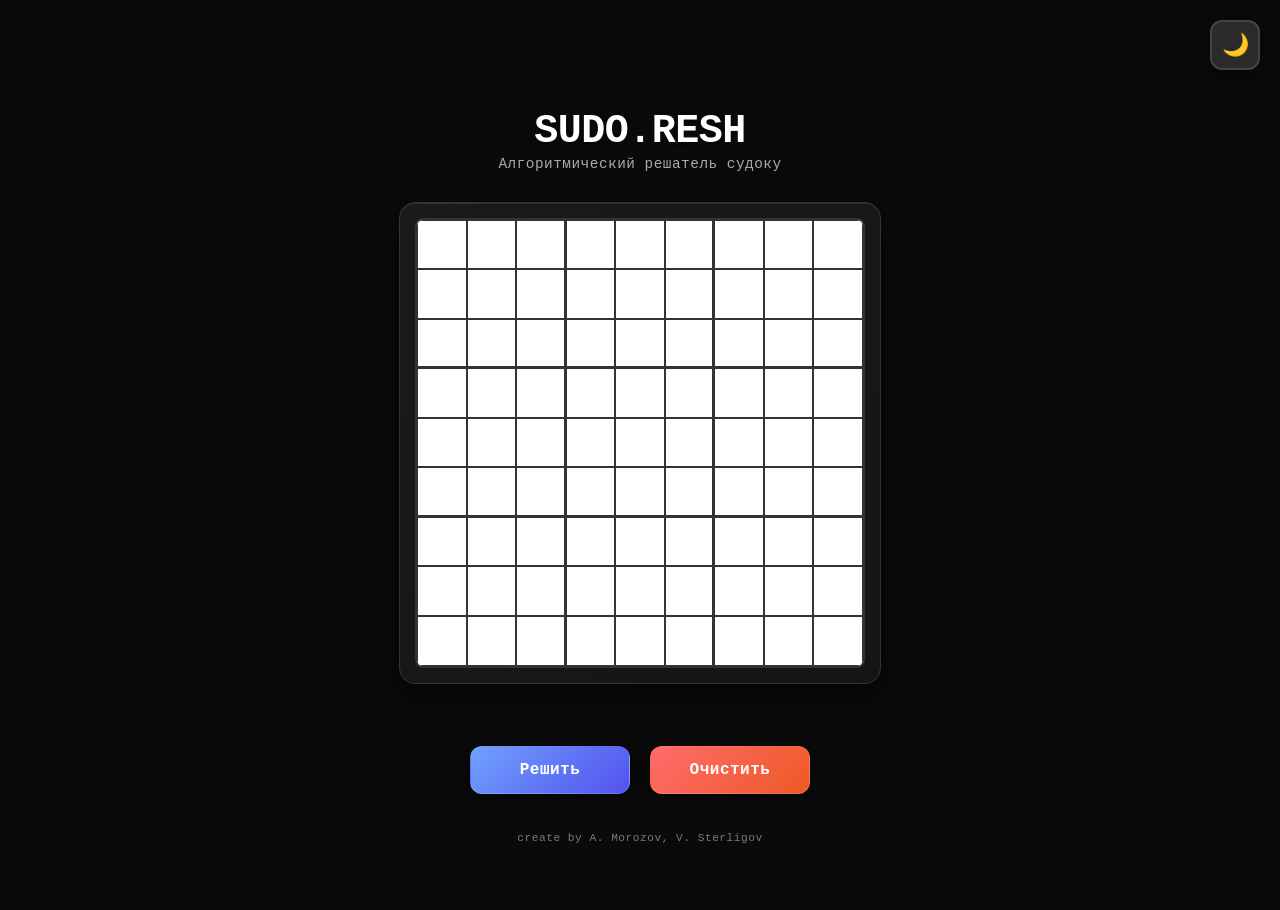
==== index.html @ 359fd9de "Update index.html" ====
<!DOCTYPE html>
<html lang="ru" data-theme="dark">
<head>
    <meta charset="UTF-8">
    <meta name="viewport" content="width=device-width, initial-scale=1.0">
    <title>SUDO.RESH - Алгоритмический решатель судоку</title>
    
    <!-- Иконка сайта -->
    <link rel="icon" href="data:image/svg+xml,<svg xmlns='http://www.w3.org/2000/svg' viewBox='0 0 32 32'><rect width='32' height='32' fill='%23333'/><text x='16' y='22' font-family='monospace' font-size='16' text-anchor='middle' fill='white'>9</text></svg>">
    
    <link rel="stylesheet" href="style.css">
</head>
<body>
    <div class="falling-numbers" id="fallingNumbers"></div>
    
    <!-- Кнопка темы в правом верхнем углу -->
    <div class="theme-toggle" id="themeToggle" title="Переключить тему"></div>
    
    <!-- Модальное окно ТОЛЬКО ДЛЯ ОШИБОК -->
    <div id="modal" class="modal">
        <div class="modal-content">
            <div class="modal-header">
                <div class="modal-title">Ошибка</div>
            </div>
            <div class="modal-body" id="modalMessage">
                Судоку не имеет решения
            </div>
            <div class="modal-footer">
                <button class="ok-btn" id="closeModal">Понятно</button>
            </div>
        </div>
    </div>
    
    <div class="container">
        <div class="header">
            <div class="title-container">
                <h1 class="title">SUDO.RESH</h1>
                <p class="subtitle">Алгоритмический решатель судоку</p>
            </div>
        </div>
        
        <div class="sudoku-platform">
            <div class="sudoku-grid" id="sudokuGrid">
                <!-- Клетки будут созданы -->
            </div>
        </div>
        
        <!-- Виртуальная клавиатура - СРАЗУ В РАЗМЕТКЕ -->
        <div class="virtual-keyboard" id="virtualKeyboard">
            <div class="keyboard-row">
                <button class="number-btn" data-number="1">1</button>
                <button class="number-btn" data-number="2">2</button>
                <button class="number-btn" data-number="3">3</button>
                <button class="number-btn" data-number="4">4</button>
                <button class="number-btn" data-number="5">5</button>
            </div>
            <div class="keyboard-row">
                <button class="number-btn" data-number="6">6</button>
                <button class="number-btn" data-number="7">7</button>
                <button class="number-btn" data-number="8">8</button>
                <button class="number-btn" data-number="9">9</button>
                <button class="number-btn clear-cell-btn" data-number="0">⌫</button>
            </div>
        </div>
        
        <div class="controls">
            <div class="buttons-row">
                <button class="solve-btn" id="solveBtn">Решить</button>
                <button class="clear-btn" id="clearBtn">Очистить</button>
            </div>
        </div>
        
        <div class="signature">create by A. Morozov, V. Sterligov</div>
    </div>

    <script src="script.js"></script>
</body>
</html>
---- style.css ----
:root {
    /* Темная тема по умолчанию */
    --bg-color: #0a0a0a;
    --card-bg: linear-gradient(135deg, #1a1a1a 0%, #151515 100%);
    --text-color: #ffffff;
    --text-secondary: #aaaaaa;
    --accent-color: #70a1ff;
    --accent-hover: #8eb3ff;
    --danger-color: #ff6b6b;
    --danger-hover: #ff8585;
    --border-color: #333333;
    --cell-bg: #ffffff;
    --cell-text: #000000;
    --cell-active-bg: #f0f8ff;
    --shadow-color: rgba(0, 0, 0, 0.5);
    --theme-toggle-bg: #2a2a2a;
    --theme-toggle-border: #444;
    --modal-bg: linear-gradient(135deg, #1e1e1e 0%, #121212 100%);
    --button-gradient: linear-gradient(135deg, #70a1ff 0%, #5352ed 100%);
    --clear-gradient: linear-gradient(135deg, #ff6b6b 0%, #ee5a24 100%);
    --title-color: #ffffff;
    --solved-color: #000000;
    /* Ярко-красные переменные для конфликтов */
    --conflict-color: #ff0000;
    --conflict-bg: #ff000020;
    --conflict-border: #ff0000;
}

[data-theme="light"] {
    --bg-color: #f5f7fa;
    --card-bg: linear-gradient(135deg, #ffffff 0%, #f0f4f8 100%);
    --text-color: #1a1a1a;
    --text-secondary: #666666;
    --accent-color: #4a6fff;
    --accent-hover: #5d7eff;
    --danger-color: #ff4757;
    --danger-hover: #ff5e6c;
    --border-color: #dddddd;
    --cell-bg: #ffffff;
    --cell-text: #000000;
    --cell-active-bg: #e6f0ff;
    --shadow-color: rgba(0, 0, 0, 0.1);
    --theme-toggle-bg: #ffffff;
    --theme-toggle-border: #ddd;
    --modal-bg: linear-gradient(135deg, #ffffff 0%, #f8f9fa 100%);
    --button-gradient: linear-gradient(135deg, #4a6fff 0%, #3a5fdf 100%);
    --clear-gradient: linear-gradient(135deg, #ff4757 0%, #ff3742 100%);
    --title-color: #000000;
    --solved-color: #000000;
    /* Ярко-красные переменные для конфликтов в светлой теме */
    --conflict-color: #ff0000;
    --conflict-bg: #ff000015;
    --conflict-border: #ff0000;
}

* {
    margin: 0;
    padding: 0;
    box-sizing: border-box;
    font-family: 'JetBrains Mono', monospace;
}

html, body {
    height: 100%;
    overflow: hidden;
    transition: background-color 0.3s ease;
}

body {
    background-color: var(--bg-color);
    color: var(--text-color);
    min-height: 100vh;
    display: flex;
    flex-direction: column;
    align-items: center;
    justify-content: center;
    padding: 10px;
    overflow: hidden;
    position: relative;
    transition: all 0.3s ease;
}

.container {
    max-width: 95vw;
    width: 100%;
    text-align: center;
    z-index: 10;
    position: relative;
    display: flex;
    flex-direction: column;
    align-items: center;
    justify-content: center;
    gap: 15px;
    min-height: 100vh;
    padding: 10px 0;
}

/* Кнопка темы в правом верхнем углу */
.theme-toggle {
    position: fixed;
    top: 20px;
    right: 20px;
    width: 50px;
    height: 50px;
    background: var(--theme-toggle-bg);
    border-radius: 12px;
    border: 2px solid var(--theme-toggle-border);
    cursor: pointer;
    transition: all 0.3s ease;
    box-shadow: 0 4px 12px var(--shadow-color);
    display: flex;
    align-items: center;
    justify-content: center;
    font-size: 22px;
    z-index: 1000;
}

.theme-toggle:hover {
    transform: scale(1.05);
}

.theme-toggle:active {
    transform: scale(0.95);
}

.theme-toggle::before {
    content: '🌙';
    transition: all 0.3s ease;
}

[data-theme="light"] .theme-toggle::before {
    content: '☀️';
}

/* Заголовок */
.header {
    display: flex;
    flex-direction: column;
    align-items: center;
    width: 100%;
    margin-bottom: 10px;
    padding-top: 60px;
}

.title-container {
    text-align: center;
    width: 100%;
}

.title {
    font-size: clamp(1.8rem, 7vw, 2.5rem);
    font-weight: 800;
    color: var(--title-color);
    margin-bottom: 2px;
    letter-spacing: -0.5px;
    text-shadow: 0 2px 4px var(--shadow-color);
}

.subtitle {
    font-size: clamp(0.75rem, 2vw, 0.9rem);
    color: var(--text-secondary);
    font-weight: 400;
    letter-spacing: 0.5px;
}

/* Поле судоку */
.sudoku-platform {
    background: var(--card-bg);
    border-radius: 16px;
    padding: 15px;
    display: inline-block;
    box-shadow: 
        0 10px 30px var(--shadow-color),
        inset 0 1px 0 rgba(255, 255, 255, 0.1);
    border: 1px solid var(--border-color);
    transition: all 0.3s ease;
    width: fit-content;
    max-width: 100%;
    margin: 5px 0;
}

.sudoku-grid {
    display: grid;
    grid-template-columns: repeat(9, 1fr);
    grid-template-rows: repeat(9, 1fr);
    gap: 0;
    border: 2px solid var(--border-color);
    background-color: var(--border-color);
    border-radius: 8px;
    overflow: hidden;
    width: 450px;
    height: 450px;
    max-width: 90vw;
    max-height: 90vw;
}

/* КЛЕТКИ СУДОКУ */
.sudoku-cell {
    width: 100%;
    height: 100%;
    border: 1px solid var(--border-color);
    display: flex;
    align-items: center;
    justify-content: center;
    font-size: 1.6rem;
    font-weight: 600;
    color: var(--cell-text);
    background-color: var(--cell-bg);
    transition: all 0.2s ease;
    text-align: center;
    user-select: none;
    font-feature-settings: "tnum";
    position: relative;
}

.sudoku-cell:focus {
    outline: none;
    background-color: var(--cell-active-bg);
}

/* Активная клетка */
.sudoku-cell.active {
    background-color: var(--cell-active-bg);
    box-shadow: inset 0 0 0 2px var(--accent-color);
    z-index: 1;
}

/* Пульсация для активной клетки */
.sudoku-cell.active {
    animation: pulse 2s infinite;
}

@keyframes pulse {
    0% {
        box-shadow: inset 0 0 0 2px var(--accent-color), 0 0 0 0 rgba(112, 161, 255, 0.4);
    }
    70% {
        box-shadow: inset 0 0 0 2px var(--accent-color), 0 0 0 10px rgba(112, 161, 255, 0);
    }
    100% {
        box-shadow: inset 0 0 0 2px var(--accent-color), 0 0 0 0 rgba(112, 161, 255, 0);
    }
}

/* Клетка с конфликтом - ЯРКАЯ ПОСТОЯННАЯ ПОДСВЕТКА */
.sudoku-cell.conflict {
    background-color: var(--conflict-bg) !important;
    border-color: var(--conflict-border) !important;
    color: var(--conflict-color) !important;
    font-weight: 700;
    z-index: 2;
    position: relative;
}

/* Границы для конфликтных клеток в блоках 3x3 */
.sudoku-cell.conflict:nth-child(3n) { 
    border-right: 2px solid var(--conflict-border) !important; 
}
.sudoku-cell.conflict:nth-child(9n) { 
    border-right: 1px solid var(--conflict-border) !important; 
}
.sudoku-cell.conflict:nth-child(n+19):nth-child(-n+27),
.sudoku-cell.conflict:nth-child(n+46):nth-child(-n+54) { 
    border-bottom: 2px solid var(--conflict-border) !important; 
}

/* Активная клетка с конфликтом - комбинированный стиль */
.sudoku-cell.active.conflict {
    background-color: color-mix(in srgb, var(--conflict-bg) 70%, var(--cell-active-bg) 30%) !important;
    box-shadow: inset 0 0 0 2px var(--conflict-border), 0 0 0 0 rgba(255, 0, 0, 0.4) !important;
    animation: pulseConflict 2s infinite;
}

@keyframes pulseConflict {
    0% {
        box-shadow: inset 0 0 0 2px var(--conflict-border), 0 0 0 0 rgba(255, 0, 0, 0.4);
    }
    70% {
        box-shadow: inset 0 0 0 2px var(--conflict-border), 0 0 0 10px rgba(255, 0, 0, 0);
    }
    100% {
        box-shadow: inset 0 0 0 2px var(--conflict-border), 0 0 0 0 rgba(255, 0, 0, 0);
    }
}

/* Границы для блоков 3x3 */
.sudoku-cell:nth-child(3n) { border-right: 2px solid var(--border-color); }
.sudoku-cell:nth-child(9n) { border-right: 1px solid var(--border-color); }
.sudoku-cell:nth-child(n+19):nth-child(-n+27),
.sudoku-cell:nth-child(n+46):nth-child(-n+54) { border-bottom: 2px solid var(--border-color); }

.sudoku-cell.user-input { 
    color: var(--accent-color); 
    font-weight: 700;
}

/* АНИМАЦИЯ ПОЯВЛЕНИЯ ЦИФР */
.sudoku-cell.solved { 
    color: var(--solved-color);
    font-weight: 700;
    animation: fadeInScale 0.3s ease-out;
}

@keyframes fadeInScale {
    0% { 
        transform: scale(0.8);
        opacity: 0;
    }
    100% { 
        transform: scale(1);
        opacity: 1;
    }
}

/* Стили для input */
.cell-input {
    width: 100%;
    height: 100%;
    border: none;
    background: transparent;
    font-size: inherit;
    font-weight: inherit;
    text-align: center;
    color: inherit;
    cursor: pointer;
    outline: none;
    font-family: inherit;
    padding: 0;
}

/* Управление - кнопки */
.controls {
    display: flex;
    flex-direction: column;
    align-items: center;
    gap: 15px;
    justify-content: center;
    width: 100%;
    max-width: 450px;
    margin: 5px 0;
}

.buttons-row {
    display: flex;
    gap: 20px;
    justify-content: center;
    width: 100%;
}

/* Кнопки "Решить" и "Очистить" */
.solve-btn, .clear-btn {
    padding: 14px 30px;
    font-size: 1rem;
    border: none;
    border-radius: 12px;
    cursor: pointer;
    transition: all 0.3s cubic-bezier(0.4, 0, 0.2, 1);
    font-weight: 600;
    min-width: 160px;
    max-width: 200px;
    position: relative;
    overflow: hidden;
    letter-spacing: 0.5px;
    box-shadow: 0 4px 12px var(--shadow-color);
    border: 1px solid rgba(255, 255, 255, 0.1);
}

.solve-btn {
    background: var(--button-gradient);
    color: white;
}

.solve-btn:hover:not(:disabled) {
    transform: translateY(-2px);
    box-shadow: 0 6px 15px rgba(112, 161, 255, 0.4);
}

.solve-btn:active:not(:disabled) {
    transform: translateY(0);
    box-shadow: 0 4px 12px rgba(112, 161, 255, 0.3);
}

.clear-btn {
    background: var(--clear-gradient);
    color: white;
}

.clear-btn:hover {
    transform: translateY(-2px);
    box-shadow: 0 6px 15px rgba(255, 107, 107, 0.4);
}

.clear-btn:active {
    transform: translateY(0);
    box-shadow: 0 4px 12px rgba(255, 107, 107, 0.3);
}

button:disabled {
    opacity: 0.5;
    cursor: not-allowed;
    transform: none !important;
    box-shadow: 0 2px 6px var(--shadow-color);
}

/* ================== ВИРТУАЛЬНАЯ КЛАВИАТУРА ================== */

/* Виртуальная клавиатура - УПРАВЛЯЕТСЯ JS */
.virtual-keyboard {
    display: flex;
    flex-direction: column;
    gap: 10px;
    width: 100%;
    max-width: 400px;
    margin: 10px 0;
    padding: 15px;
    background: var(--card-bg);
    border-radius: 16px;
    border: 1px solid var(--border-color);
    box-shadow: 0 4px 12px var(--shadow-color);
    opacity: 0;
    transform: translateY(20px);
    transition: opacity 0.3s ease, transform 0.3s ease, padding 0.3s ease;
    pointer-events: none;
    max-height: 0;
    padding: 0 15px;
    overflow: hidden;
}

.virtual-keyboard.show {
    opacity: 1;
    transform: translateY(0);
    pointer-events: auto;
    max-height: 500px;
    padding: 15px;
}

.keyboard-row {
    display: grid;
    grid-template-columns: repeat(5, 1fr);
    gap: 10px;
    width: 100%;
}

.number-btn {
    background: linear-gradient(135deg, var(--accent-color) 0%, #5352ed 100%);
    color: white;
    border: none;
    border-radius: 12px;
    font-size: 1.4rem;
    font-weight: 700;
    cursor: pointer;
    transition: all 0.2s ease;
    aspect-ratio: 1;
    display: flex;
    align-items: center;
    justify-content: center;
    box-shadow: 0 4px 8px var(--shadow-color);
    min-height: 55px;
    min-width: 55px;
    user-select: none;
    -webkit-tap-highlight-color: transparent;
}

.number-btn:hover {
    background: linear-gradient(135deg, var(--accent-hover) 0%, #6362fd 100%);
    transform: translateY(-2px);
    box-shadow: 0 6px 12px var(--shadow-color);
}

.number-btn:active {
    transform: translateY(0);
    box-shadow: 0 2px 4px var(--shadow-color);
}

.clear-cell-btn {
    background: linear-gradient(135deg, var(--danger-color) 0%, #e53e3e 100%);
    color: white;
    font-size: 1.6rem;
    display: flex;
    align-items: center;
    justify-content: center;
}

.clear-cell-btn:hover {
    background: linear-gradient(135deg, var(--danger-hover) 0%, #f55353 100%);
}

/* Падающие цифры */
.falling-numbers {
    position: absolute;
    top: 0;
    left: 0;
    width: 100%;
    height: 100%;
    pointer-events: none;
    z-index: 1;
    overflow: hidden;
}

.falling-number {
    position: absolute;
    color: var(--accent-color);
    font-size: 16px;
    font-weight: bold;
    animation: fall linear infinite;
    user-select: none;
    opacity: 0;
    text-shadow: 0 0 10px currentColor;
    filter: blur(0.5px);
}

@keyframes fall {
    0% {
        transform: translateY(-50px) rotate(0deg) scale(0.8);
        opacity: 0;
    }
    10% {
        opacity: 0.2;
    }
    90% {
        opacity: 0.2;
    }
    100% {
        transform: translateY(100vh) rotate(360deg) scale(1);
        opacity: 0;
    }
}

/* Подпись */
.signature {
    margin-top: 10px;
    font-size: 0.7rem;
    color: var(--text-secondary);
    font-weight: 300;
    letter-spacing: 0.5px;
    text-align: center;
    padding: 8px;
    opacity: 0.7;
}

/* Модальное окно ТОЛЬКО ДЛЯ ОШИБОК */
.modal {
    display: none;
    position: fixed;
    top: 0;
    left: 0;
    width: 100%;
    height: 100%;
    background-color: rgba(0, 0, 0, 0.8);
    z-index: 1000;
    animation: modalFadeIn 0.3s ease;
    backdrop-filter: blur(5px);
}

@keyframes modalFadeIn {
    from { opacity: 0; }
    to { opacity: 1; }
}

.modal-content {
    position: absolute;
    top: 50%;
    left: 50%;
    transform: translate(-50%, -50%);
    background: var(--modal-bg);
    border-radius: 20px;
    padding: 0;
    box-shadow: 
        0 25px 50px rgba(0, 0, 0, 0.5),
        0 0 0 1px rgba(255, 255, 255, 0.05);
    border: 1px solid var(--border-color);
    min-width: 350px;
    max-width: 90vw;
    overflow: hidden;
    animation: modalSlideIn 0.4s cubic-bezier(0.175, 0.885, 0.32, 1.275);
}

@keyframes modalSlideIn {
    from {
        opacity: 0;
        transform: translate(-50%, -60%) scale(0.9);
    }
    to {
        opacity: 1;
        transform: translate(-50%, -50%) scale(1);
    }
}

.modal-header {
    background: linear-gradient(135deg, var(--accent-color) 0%, #5352ed 100%);
    padding: 20px 25px 15px 25px;
    text-align: center;
}

.modal-title {
    font-size: 1.3rem;
    color: white;
    font-weight: 700;
    letter-spacing: 0.5px;
}

.modal-body {
    padding: 30px 25px;
    font-size: 1.1rem;
    color: var(--text-color);
    font-weight: 600;
    text-align: center;
    background: transparent;
}

.modal-footer {
    padding: 20px 25px 25px 25px;
    text-align: center;
    border-top: 1px solid var(--border-color);
}

.ok-btn {
    background: var(--button-gradient);
    color: white;
    border: none;
    border-radius: 12px;
    padding: 12px 30px;
    font-size: 1rem;
    font-weight: 600;
    cursor: pointer;
    transition: all 0.3s ease;
    box-shadow: 0 4px 12px rgba(112, 161, 255, 0.3);
    min-width: 130px;
}

.ok-btn:hover {
    transform: translateY(-2px);
    box-shadow: 0 6px 16px rgba(112, 161, 255, 0.4);
}

/* ================== АДАПТИВНОСТЬ ================== */

/* Очень маленькие экраны (до 480px) - телефоны */
@media (max-width: 480px) {
    .container {
        gap: 10px;
        padding: 5px;
        justify-content: flex-start;
        padding-top: 10px;
        min-height: 100vh;
        height: auto;
    }
    
    .header {
        margin-bottom: 5px;
        padding-top: 50px;
    }
    
    .title {
        font-size: 1.6rem;
        margin-bottom: 0;
    }
    
    .subtitle {
        font-size: 0.7rem;
    }
    
    .theme-toggle {
        top: 10px;
        right: 10px;
        width: 40px;
        height: 40px;
        font-size: 18px;
    }
    
    .sudoku-platform {
        padding: 10px;
        width: 95vw;
        margin: 5px 0;
    }
    
    .sudoku-grid {
        width: 90vw;
        height: 90vw;
        max-width: 320px;
        max-height: 320px;
    }
    
    .sudoku-cell {
        font-size: 1.1rem;
    }
    
    .controls {
        gap: 10px;
        margin: 5px 0;
    }
    
    .buttons-row {
        flex-direction: row;
        gap: 10px;
        width: 100%;
        justify-content: center;
    }
    
    .solve-btn, .clear-btn {
        min-width: 140px;
        max-width: 150px;
        padding: 12px 15px;
        font-size: 0.9rem;
        flex: 1;
    }
    
    /* Кнопки виртуальной клавиатуры на маленьких экранах */
    .keyboard-row {
        gap: 8px;
    }
    
    .number-btn {
        min-height: 50px;
        min-width: 50px;
        font-size: 1.3rem;
        border-radius: 10px;
    }
    
    .signature {
        margin-top: 8px;
        font-size: 0.6rem;
        padding: 5px;
    }
    
    .modal-content {
        min-width: 90vw;
        margin: 10px;
    }
    
    .modal-header {
        padding: 15px 20px 10px 20px;
    }
    
    .modal-body {
        padding: 20px 15px;
        font-size: 1rem;
    }
    
    .modal-footer {
        padding: 15px 20px 20px 20px;
    }
}

/* Маленькие экраны (481px - 767px) - планшеты/большие телефоны */
@media (min-width: 481px) and (max-width: 767px) {
    .container {
        gap: 15px;
        min-height: 100vh;
        height: auto;
        justify-content: flex-start;
        padding-top: 20px;
    }
    
    .sudoku-grid {
        width: 80vw;
        height: 80vw;
        max-width: 400px;
        max-height: 400px;
    }
    
    .sudoku-cell {
        font-size: 1.4rem;
    }
    
    .solve-btn, .clear-btn {
        min-width: 160px;
        max-width: 180px;
        padding: 12px 20px;
    }
    
    /* Кнопки виртуальной клавиатуры на планшетах */
    .number-btn {
        min-height: 55px;
        min-width: 55px;
        font-size: 1.4rem;
    }
}

/* Планшеты (768px - 1023px) */
@media (min-width: 768px) and (max-width: 1023px) {
    .container {
        min-height: 100vh;
        height: auto;
        justify-content: flex-start;
        padding-top: 30px;
    }
    
    .sudoku-grid {
        width: 450px;
        height: 450px;
    }
    
    .solve-btn, .clear-btn {
        min-width: 150px;
        max-width: 170px;
        padding: 14px 25px;
    }
}

/* Десктопы (1024px и выше) */
@media (min-width: 1024px) {
    .sudoku-grid {
        width: 450px;
        height: 450px;
    }
    
    .sudoku-cell {
        font-size: 1.6rem;
    }
}

/* Маленькая высота (все устройства) */
@media (max-height: 700px) {
    .container {
        justify-content: flex-start;
        padding-top: 10px;
        gap: 10px;
        min-height: 100vh;
        height: auto;
    }
    
    .sudoku-grid {
        width: 70vw;
        height: 70vw;
        max-width: 350px;
        max-height: 350px;
    }
    
    .sudoku-cell {
        font-size: 1.2rem;
    }
    
    .buttons-row {
        flex-direction: row;
        gap: 15px;
    }
    
    .solve-btn, .clear-btn {
        min-width: 140px;
        max-width: 160px;
        padding: 10px 15px;
        font-size: 0.9rem;
    }
    
    .number-btn {
        min-height: 45px;
        min-width: 45px;
        font-size: 1.2rem;
    }
}

/* Для мобильных устройств */
@media (max-width: 767px) {
    .sudoku-cell {
        caret-color: transparent;
    }
    
    .sudoku-cell:focus {
        user-select: none;
        outline: none;
    }
    
    /* Отключаем стандартную клавиатуру на мобильных */
    .cell-input {
        -webkit-user-select: none;
        -moz-user-select: none;
        -ms-user-select: none;
        user-select: none;
    }
    
    .cell-input:focus {
        -webkit-touch-callout: none;
    }
}

/* Вертикальная ориентация на мобильных */
@media (max-height: 600px) and (orientation: portrait) {
    .container {
        justify-content: flex-start;
        padding-top: 5px;
        gap: 8px;
    }
    
    .sudoku-grid {
        width: 85vw;
        height: 85vw;
        max-width: 280px;
        max-height: 280px;
    }
    
    .number-btn {
        min-height: 45px;
        min-width: 45px;
        font-size: 1.2rem;
    }
    
    .solve-btn, .clear-btn {
        padding: 8px 12px;
        font-size: 0.85rem;
        min-width: 130px;
    }
}

/* Анимация переключения темы */
.theme-transition * {
    transition: background-color 0.3s ease, color 0.3s ease, border-color 0.3s ease, box-shadow 0.3s ease;
}
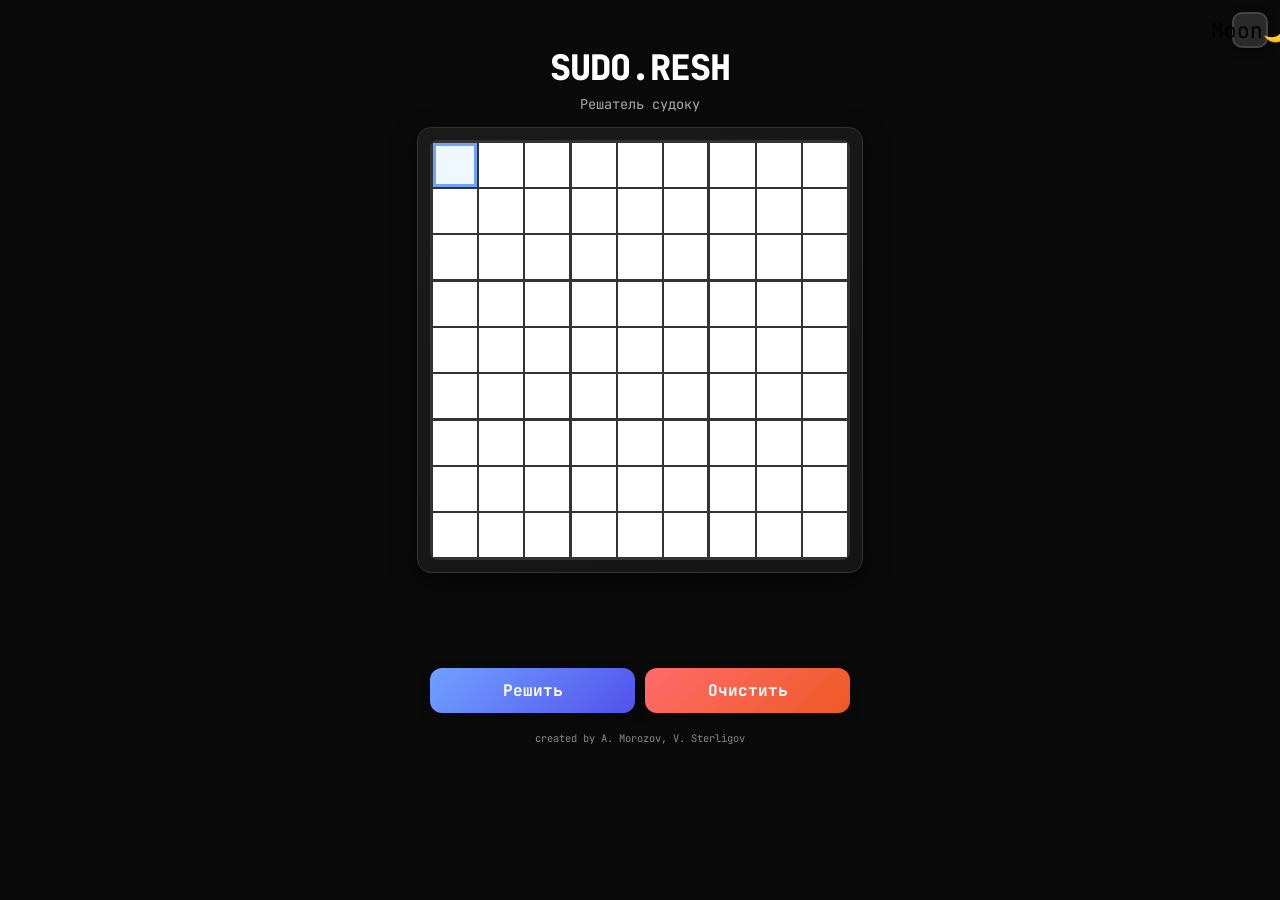
==== commit e51a79ce: "Update index.html" ====
--- a/index.html
+++ b/index.html
@@ -2,29 +2,23 @@
 <html lang="ru" data-theme="dark">
 <head>
     <meta charset="UTF-8">
-    <meta name="viewport" content="width=device-width, initial-scale=1.0">
-    <title>SUDO.RESH - Алгоритмический решатель судоку</title>
-    
-    <!-- Иконка сайта -->
+    <meta name="viewport" content="width=device-width, initial-scale=1.0, maximum-scale=1.0, user-scalable=no">
+    <title>SUDO.RESH - Решатель судоку</title>
     <link rel="icon" href="data:image/svg+xml,<svg xmlns='http://www.w3.org/2000/svg' viewBox='0 0 32 32'><rect width='32' height='32' fill='%23333'/><text x='16' y='22' font-family='monospace' font-size='16' text-anchor='middle' fill='white'>9</text></svg>">
-    
     <link rel="stylesheet" href="style.css">
+    <link rel="preconnect" href="https://fonts.googleapis.com">
+    <link rel="preconnect" href="https://fonts.gstatic.com" crossorigin>
+    <link href="https://fonts.googleapis.com/css2?family=JetBrains+Mono:wght@400;600;700;800&display=swap" rel="stylesheet">
 </head>
 <body>
-    <div class="falling-numbers" id="fallingNumbers"></div>
+    <button class="theme-toggle" id="themeToggle" title="Переключить тему">🌙</button>
     
-    <!-- Кнопка темы в правом верхнем углу -->
-    <div class="theme-toggle" id="themeToggle" title="Переключить тему"></div>
-    
-    <!-- Модальное окно ТОЛЬКО ДЛЯ ОШИБОК -->
-    <div id="modal" class="modal">
+    <div id="modal" class="modal" hidden>
         <div class="modal-content">
             <div class="modal-header">
                 <div class="modal-title">Ошибка</div>
             </div>
-            <div class="modal-body" id="modalMessage">
-                Судоку не имеет решения
-            </div>
+            <div class="modal-body" id="modalMessage">Судоку не имеет решения</div>
             <div class="modal-footer">
                 <button class="ok-btn" id="closeModal">Понятно</button>
             </div>
@@ -32,36 +26,33 @@
     </div>
     
     <div class="container">
-        <div class="header">
-            <div class="title-container">
-                <h1 class="title">SUDO.RESH</h1>
-                <p class="subtitle">Алгоритмический решатель судоку</p>
+        <header class="header">
+            <h1 class="title">SUDO.RESH</h1>
+            <p class="subtitle">Решатель судоку</p>
+        </header>
+        
+        <main class="game-area">
+            <div class="sudoku-platform">
+                <div class="sudoku-grid" id="sudokuGrid"></div>
             </div>
-        </div>
-        
-        <div class="sudoku-platform">
-            <div class="sudoku-grid" id="sudokuGrid">
-                <!-- Клетки будут созданы -->
+            
+            <div class="virtual-keyboard" id="virtualKeyboard">
+                <div class="keyboard-row">
+                    <button class="number-btn" data-number="1">1</button>
+                    <button class="number-btn" data-number="2">2</button>
+                    <button class="number-btn" data-number="3">3</button>
+                    <button class="number-btn" data-number="4">4</button>
+                    <button class="number-btn" data-number="5">5</button>
+                </div>
+                <div class="keyboard-row">
+                    <button class="number-btn" data-number="6">6</button>
+                    <button class="number-btn" data-number="7">7</button>
+                    <button class="number-btn" data-number="8">8</button>
+                    <button class="number-btn" data-number="9">9</button>
+                    <button class="number-btn clear-cell-btn" data-number="0">⌫</button>
+                </div>
             </div>
-        </div>
-        
-        <!-- Виртуальная клавиатура - СРАЗУ В РАЗМЕТКЕ -->
-        <div class="virtual-keyboard" id="virtualKeyboard">
-            <div class="keyboard-row">
-                <button class="number-btn" data-number="1">1</button>
-                <button class="number-btn" data-number="2">2</button>
-                <button class="number-btn" data-number="3">3</button>
-                <button class="number-btn" data-number="4">4</button>
-                <button class="number-btn" data-number="5">5</button>
-            </div>
-            <div class="keyboard-row">
-                <button class="number-btn" data-number="6">6</button>
-                <button class="number-btn" data-number="7">7</button>
-                <button class="number-btn" data-number="8">8</button>
-                <button class="number-btn" data-number="9">9</button>
-                <button class="number-btn clear-cell-btn" data-number="0">⌫</button>
-            </div>
-        </div>
+        </main>
         
         <div class="controls">
             <div class="buttons-row">
@@ -70,9 +61,11 @@
             </div>
         </div>
         
-        <div class="signature">create by A. Morozov, V. Sterligov</div>
+        <footer class="signature">
+            created by A. Morozov, V. Sterligov
+        </footer>
     </div>
-
+    
     <script src="script.js"></script>
 </body>
 </html>
--- a/style.css
+++ b/style.css
@@ -1,5 +1,4 @@
 :root {
-    /* Темная тема по умолчанию */
     --bg-color: #0a0a0a;
     --card-bg: linear-gradient(135deg, #1a1a1a 0%, #151515 100%);
     --text-color: #ffffff;
@@ -20,7 +19,6 @@
     --clear-gradient: linear-gradient(135deg, #ff6b6b 0%, #ee5a24 100%);
     --title-color: #ffffff;
     --solved-color: #000000;
-    /* Ярко-красные переменные для конфликтов */
     --conflict-color: #ff0000;
     --conflict-bg: #ff000020;
     --conflict-border: #ff0000;
@@ -47,7 +45,6 @@
     --clear-gradient: linear-gradient(135deg, #ff4757 0%, #ff3742 100%);
     --title-color: #000000;
     --solved-color: #000000;
-    /* Ярко-красные переменные для конфликтов в светлой теме */
     --conflict-color: #ff0000;
     --conflict-bg: #ff000015;
     --conflict-border: #ff0000;
@@ -62,847 +59,299 @@
 
 html, body {
     height: 100%;
-    overflow: hidden;
-    transition: background-color 0.3s ease;
-}
-
-body {
+    overflow: auto;
     background-color: var(--bg-color);
     color: var(--text-color);
+    transition: background-color 0.3s ease;
+}
+
+body {
     min-height: 100vh;
     display: flex;
     flex-direction: column;
     align-items: center;
-    justify-content: center;
-    padding: 10px;
-    overflow: hidden;
-    position: relative;
-    transition: all 0.3s ease;
-}
-
-.container {
-    max-width: 95vw;
-    width: 100%;
-    text-align: center;
-    z-index: 10;
-    position: relative;
-    display: flex;
-    flex-direction: column;
-    align-items: center;
-    justify-content: center;
-    gap: 15px;
-    min-height: 100vh;
-    padding: 10px 0;
-}
-
-/* Кнопка темы в правом верхнем углу */
+    justify-content: flex-start;
+    padding: clamp(4px, 1vh, 8px) 4px;
+}
+
+/* ==================== КНОПКА ТЕМЫ — НАСТОЯЩИЕ ЭМОДЗИ ==================== */
 .theme-toggle {
     position: fixed;
-    top: 20px;
-    right: 20px;
-    width: 50px;
-    height: 50px;
+    top: 12px;
+    right: 12px;
+    width: 36px;
+    height: 36px;
     background: var(--theme-toggle-bg);
-    border-radius: 12px;
+    border-radius: 10px;
     border: 2px solid var(--theme-toggle-border);
     cursor: pointer;
-    transition: all 0.3s ease;
-    box-shadow: 0 4px 12px var(--shadow-color);
-    display: flex;
-    align-items: center;
-    justify-content: center;
-    font-size: 22px;
+    box-shadow: 0 2px 8px var(--shadow-color);
+    display: flex;
+    align-items: center;
+    justify-content: center;
+    font-size: 21px;
     z-index: 1000;
-}
-
-.theme-toggle:hover {
-    transform: scale(1.05);
-}
-
-.theme-toggle:active {
-    transform: scale(0.95);
-}
-
+    user-select: none;
+}
+
+/* Тёмная тема → луна */
 .theme-toggle::before {
-    content: '🌙';
-    transition: all 0.3s ease;
-}
-
+    content: 'Moon';
+}
+
+/* Светлая тема → солнце */
 [data-theme="light"] .theme-toggle::before {
-    content: '☀️';
-}
-
-/* Заголовок */
+    content: 'Sun';
+}
+/* ===================================================================== */
+
+.container {
+    width: 100%;
+    max-width: 500px;
+    text-align: center;
+    display: flex;
+    flex-direction: column;
+    align-items: center;
+    gap: clamp(6px, 1.5vh, 10px);
+    flex-grow: 1;
+    padding: 0 4px;
+    margin: 0 auto;
+}
+
 .header {
-    display: flex;
-    flex-direction: column;
-    align-items: center;
-    width: 100%;
-    margin-bottom: 10px;
-    padding-top: 60px;
-}
-
-.title-container {
-    text-align: center;
-    width: 100%;
-}
-
-.title {
-    font-size: clamp(1.8rem, 7vw, 2.5rem);
-    font-weight: 800;
-    color: var(--title-color);
-    margin-bottom: 2px;
-    letter-spacing: -0.5px;
-    text-shadow: 0 2px 4px var(--shadow-color);
-}
-
-.subtitle {
-    font-size: clamp(0.75rem, 2vw, 0.9rem);
-    color: var(--text-secondary);
-    font-weight: 400;
-    letter-spacing: 0.5px;
-}
-
-/* Поле судоку */
+    margin-bottom: 4px;
+    padding-top: 36px;
+    width: 100%;
+}
+
+.title { font-size: clamp(1.6rem, 6vw, 2.2rem); font-weight: 800; color: var(--title-color); letter-spacing: -1px; }
+.subtitle { font-size: clamp(0.7rem, 2vw, 0.85rem); color: var(--text-secondary); margin-top: 4px; }
+
 .sudoku-platform {
     background: var(--card-bg);
-    border-radius: 16px;
-    padding: 15px;
-    display: inline-block;
-    box-shadow: 
-        0 10px 30px var(--shadow-color),
-        inset 0 1px 0 rgba(255, 255, 255, 0.1);
+    border-radius: 14px;
+    padding: clamp(8px, 2.5vw, 12px);
+    box-shadow: 0 8px 25px var(--shadow-color);
     border: 1px solid var(--border-color);
-    transition: all 0.3s ease;
     width: fit-content;
-    max-width: 100%;
-    margin: 5px 0;
+    max-width: 95vw;
+    margin: 0 auto;
 }
 
 .sudoku-grid {
     display: grid;
     grid-template-columns: repeat(9, 1fr);
-    grid-template-rows: repeat(9, 1fr);
     gap: 0;
     border: 2px solid var(--border-color);
     background-color: var(--border-color);
     border-radius: 8px;
-    overflow: hidden;
-    width: 450px;
-    height: 450px;
-    max-width: 90vw;
-    max-height: 90vw;
-}
-
-/* КЛЕТКИ СУДОКУ */
+    width: clamp(260px, 88vw, 420px);
+    height: clamp(260px, 88vw, 420px);
+    aspect-ratio: 1;
+}
+
 .sudoku-cell {
-    width: 100%;
-    height: 100%;
+    background-color: var(--cell-bg);
+    color: var(--cell-text);
+    display: flex;
+    align-items: center;
+    justify-content: center;
+    font-size: clamp(1rem, 3.8vw, 1.6rem);
+    font-weight: 600;
     border: 1px solid var(--border-color);
-    display: flex;
-    align-items: center;
-    justify-content: center;
-    font-size: 1.6rem;
-    font-weight: 600;
-    color: var(--cell-text);
-    background-color: var(--cell-bg);
+    user-select: none;
+    position: relative;
     transition: all 0.2s ease;
-    text-align: center;
-    user-select: none;
-    font-feature-settings: "tnum";
-    position: relative;
-}
-
-.sudoku-cell:focus {
-    outline: none;
-    background-color: var(--cell-active-bg);
-}
-
-/* Активная клетка */
+}
+
 .sudoku-cell.active {
     background-color: var(--cell-active-bg);
-    box-shadow: inset 0 0 0 2px var(--accent-color);
-    z-index: 1;
-}
-
-/* Пульсация для активной клетки */
-.sudoku-cell.active {
+    box-shadow: inset 0 0 0 3px var(--accent-color);
     animation: pulse 2s infinite;
 }
 
 @keyframes pulse {
-    0% {
-        box-shadow: inset 0 0 0 2px var(--accent-color), 0 0 0 0 rgba(112, 161, 255, 0.4);
-    }
-    70% {
-        box-shadow: inset 0 0 0 2px var(--accent-color), 0 0 0 10px rgba(112, 161, 255, 0);
-    }
-    100% {
-        box-shadow: inset 0 0 0 2px var(--accent-color), 0 0 0 0 rgba(112, 161, 255, 0);
-    }
-}
-
-/* Клетка с конфликтом - ЯРКАЯ ПОСТОЯННАЯ ПОДСВЕТКА */
+    0%, 100% { box-shadow: inset 0 0 0 3px var(--accent-color); }
+    50% { box-shadow: inset 0 0 0 3px var(--accent-color), 0 0 12px rgba(112, 161, 255, 0.5); }
+}
+
 .sudoku-cell.conflict {
     background-color: var(--conflict-bg) !important;
     border-color: var(--conflict-border) !important;
     color: var(--conflict-color) !important;
-    font-weight: 700;
-    z-index: 2;
-    position: relative;
-}
-
-/* Границы для конфликтных клеток в блоках 3x3 */
-.sudoku-cell.conflict:nth-child(3n) { 
-    border-right: 2px solid var(--conflict-border) !important; 
-}
-.sudoku-cell.conflict:nth-child(9n) { 
-    border-right: 1px solid var(--conflict-border) !important; 
-}
-.sudoku-cell.conflict:nth-child(n+19):nth-child(-n+27),
-.sudoku-cell.conflict:nth-child(n+46):nth-child(-n+54) { 
-    border-bottom: 2px solid var(--conflict-border) !important; 
-}
-
-/* Активная клетка с конфликтом - комбинированный стиль */
-.sudoku-cell.active.conflict {
-    background-color: color-mix(in srgb, var(--conflict-bg) 70%, var(--cell-active-bg) 30%) !important;
-    box-shadow: inset 0 0 0 2px var(--conflict-border), 0 0 0 0 rgba(255, 0, 0, 0.4) !important;
-    animation: pulseConflict 2s infinite;
-}
-
-@keyframes pulseConflict {
-    0% {
-        box-shadow: inset 0 0 0 2px var(--conflict-border), 0 0 0 0 rgba(255, 0, 0, 0.4);
-    }
-    70% {
-        box-shadow: inset 0 0 0 2px var(--conflict-border), 0 0 0 10px rgba(255, 0, 0, 0);
-    }
-    100% {
-        box-shadow: inset 0 0 0 2px var(--conflict-border), 0 0 0 0 rgba(255, 0, 0, 0);
-    }
-}
-
-/* Границы для блоков 3x3 */
-.sudoku-cell:nth-child(3n) { border-right: 2px solid var(--border-color); }
-.sudoku-cell:nth-child(9n) { border-right: 1px solid var(--border-color); }
+}
+
+.sudoku-cell:nth-child(3n):not(:nth-child(9n)) { border-right: 2px solid var(--border-color); }
 .sudoku-cell:nth-child(n+19):nth-child(-n+27),
 .sudoku-cell:nth-child(n+46):nth-child(-n+54) { border-bottom: 2px solid var(--border-color); }
 
-.sudoku-cell.user-input { 
-    color: var(--accent-color); 
-    font-weight: 700;
-}
-
-/* АНИМАЦИЯ ПОЯВЛЕНИЯ ЦИФР */
-.sudoku-cell.solved { 
-    color: var(--solved-color);
-    font-weight: 700;
-    animation: fadeInScale 0.3s ease-out;
-}
+.sudoku-cell.user-input { color: var(--accent-color); font-weight: 800; }
+.sudoku-cell.solved { color: var(--solved-color); font-weight: 800; animation: fadeInScale 0.4s ease-out; }
 
 @keyframes fadeInScale {
-    0% { 
-        transform: scale(0.8);
-        opacity: 0;
-    }
-    100% { 
-        transform: scale(1);
-        opacity: 1;
-    }
-}
-
-/* Стили для input */
+    from { opacity: 0; transform: scale(0.6); }
+    to { opacity: 1; transform: scale(1); }
+}
+
 .cell-input {
     width: 100%;
     height: 100%;
     border: none;
     background: transparent;
-    font-size: inherit;
-    font-weight: inherit;
     text-align: center;
+    font: inherit;
     color: inherit;
     cursor: pointer;
     outline: none;
-    font-family: inherit;
     padding: 0;
 }
 
-/* Управление - кнопки */
-.controls {
+/* ВИРТУАЛЬНАЯ КЛАВИАТУРА — маленькие кнопки */
+.virtual-keyboard {
     display: flex;
     flex-direction: column;
-    align-items: center;
-    gap: 15px;
-    justify-content: center;
-    width: 100%;
-    max-width: 450px;
-    margin: 5px 0;
-}
-
-.buttons-row {
-    display: flex;
-    gap: 20px;
-    justify-content: center;
-    width: 100%;
-}
-
-/* Кнопки "Решить" и "Очистить" */
-.solve-btn, .clear-btn {
-    padding: 14px 30px;
-    font-size: 1rem;
-    border: none;
-    border-radius: 12px;
-    cursor: pointer;
-    transition: all 0.3s cubic-bezier(0.4, 0, 0.2, 1);
-    font-weight: 600;
-    min-width: 160px;
-    max-width: 200px;
-    position: relative;
-    overflow: hidden;
-    letter-spacing: 0.5px;
-    box-shadow: 0 4px 12px var(--shadow-color);
-    border: 1px solid rgba(255, 255, 255, 0.1);
-}
-
-.solve-btn {
-    background: var(--button-gradient);
-    color: white;
-}
-
-.solve-btn:hover:not(:disabled) {
-    transform: translateY(-2px);
-    box-shadow: 0 6px 15px rgba(112, 161, 255, 0.4);
-}
-
-.solve-btn:active:not(:disabled) {
-    transform: translateY(0);
-    box-shadow: 0 4px 12px rgba(112, 161, 255, 0.3);
-}
-
-.clear-btn {
-    background: var(--clear-gradient);
-    color: white;
-}
-
-.clear-btn:hover {
-    transform: translateY(-2px);
-    box-shadow: 0 6px 15px rgba(255, 107, 107, 0.4);
-}
-
-.clear-btn:active {
-    transform: translateY(0);
-    box-shadow: 0 4px 12px rgba(255, 107, 107, 0.3);
-}
-
-button:disabled {
-    opacity: 0.5;
-    cursor: not-allowed;
-    transform: none !important;
-    box-shadow: 0 2px 6px var(--shadow-color);
-}
-
-/* ================== ВИРТУАЛЬНАЯ КЛАВИАТУРА ================== */
-
-/* Виртуальная клавиатура - УПРАВЛЯЕТСЯ JS */
-.virtual-keyboard {
-    display: flex;
-    flex-direction: column;
-    gap: 10px;
-    width: 100%;
-    max-width: 400px;
-    margin: 10px 0;
-    padding: 15px;
-    background: var(--card-bg);
-    border-radius: 16px;
-    border: 1px solid var(--border-color);
-    box-shadow: 0 4px 12px var(--shadow-color);
+    gap: 5px;
+    width: 100%;
+    max-width: clamp(260px, 88vw, 420px);
+    margin: 8px auto 4px auto;
+    padding: 0 10px;
     opacity: 0;
-    transform: translateY(20px);
-    transition: opacity 0.3s ease, transform 0.3s ease, padding 0.3s ease;
+    transform: translateY(10px);
+    transition: opacity 0.3s ease, transform 0.3s ease;
     pointer-events: none;
-    max-height: 0;
-    padding: 0 15px;
-    overflow: hidden;
 }
 
 .virtual-keyboard.show {
     opacity: 1;
     transform: translateY(0);
     pointer-events: auto;
-    max-height: 500px;
-    padding: 15px;
 }
 
 .keyboard-row {
     display: grid;
     grid-template-columns: repeat(5, 1fr);
+    gap: 5px;
+    width: 100%;
+    justify-items: center;
+}
+
+.number-btn,
+.clear-cell-btn {
+    width: clamp(28px, 9vw, 34px) !important;
+    height: clamp(28px, 9vw, 34px) !important;
+    min-width: 28px;
+    min-height: 28px;
+    border-radius: 8px;
+    font-size: clamp(0.95rem, 3.2vw, 1.15rem);
+    font-weight: 800;
+    display: flex;
+    align-items: center;
+    justify-content: center;
+    padding: 0;
+    border: none;
+    cursor: pointer;
+    transition: all 0.15s ease;
+    box-shadow: 0 3px 8px rgba(0,0,0,0.3);
+    -webkit-tap-highlight-color: transparent;
+}
+
+.number-btn { background: var(--button-gradient); color: white; }
+.clear-cell-btn { background: var(--clear-gradient); color: white; font-size: 1.5rem; }
+
+.number-btn:active,
+.clear-cell-btn:active {
+    transform: scale(0.92);
+}
+
+/* КНОПКИ РЕШИТЬ / ОЧИСТИТЬ */
+.controls {
+    width: 100%;
+    max-width: clamp(260px, 88vw, 420px);
+    margin: 0 auto;
+    display: flex;
+    flex-direction: column;
     gap: 10px;
-    width: 100%;
-}
-
-.number-btn {
-    background: linear-gradient(135deg, var(--accent-color) 0%, #5352ed 100%);
-    color: white;
+}
+
+.buttons-row {
+    display: flex;
+    gap: 10px;
+    justify-content: center;
+}
+
+.solve-btn, .clear-btn {
+    flex: 1;
+    padding: clamp(9px, 2.5vw, 12px) 0;
+    font-size: clamp(0.9rem, 3vw, 1rem);
+    font-weight: 700;
     border: none;
     border-radius: 12px;
-    font-size: 1.4rem;
-    font-weight: 700;
-    cursor: pointer;
+    cursor: pointer;
+    min-height: 44px;
+    box-shadow: 0 4px 12px rgba(0,0,0,0.3);
     transition: all 0.2s ease;
-    aspect-ratio: 1;
-    display: flex;
-    align-items: center;
-    justify-content: center;
-    box-shadow: 0 4px 8px var(--shadow-color);
-    min-height: 55px;
-    min-width: 55px;
-    user-select: none;
-    -webkit-tap-highlight-color: transparent;
-}
-
-.number-btn:hover {
-    background: linear-gradient(135deg, var(--accent-hover) 0%, #6362fd 100%);
-    transform: translateY(-2px);
-    box-shadow: 0 6px 12px var(--shadow-color);
-}
-
-.number-btn:active {
-    transform: translateY(0);
-    box-shadow: 0 2px 4px var(--shadow-color);
-}
-
-.clear-cell-btn {
-    background: linear-gradient(135deg, var(--danger-color) 0%, #e53e3e 100%);
     color: white;
-    font-size: 1.6rem;
-    display: flex;
-    align-items: center;
-    justify-content: center;
-}
-
-.clear-cell-btn:hover {
-    background: linear-gradient(135deg, var(--danger-hover) 0%, #f55353 100%);
-}
-
-/* Падающие цифры */
-.falling-numbers {
-    position: absolute;
-    top: 0;
-    left: 0;
-    width: 100%;
-    height: 100%;
-    pointer-events: none;
-    z-index: 1;
-    overflow: hidden;
-}
-
-.falling-number {
-    position: absolute;
-    color: var(--accent-color);
-    font-size: 16px;
-    font-weight: bold;
-    animation: fall linear infinite;
-    user-select: none;
-    opacity: 0;
-    text-shadow: 0 0 10px currentColor;
-    filter: blur(0.5px);
-}
-
-@keyframes fall {
-    0% {
-        transform: translateY(-50px) rotate(0deg) scale(0.8);
-        opacity: 0;
-    }
-    10% {
-        opacity: 0.2;
-    }
-    90% {
-        opacity: 0.2;
-    }
-    100% {
-        transform: translateY(100vh) rotate(360deg) scale(1);
-        opacity: 0;
-    }
-}
-
-/* Подпись */
+}
+
+.solve-btn { background: var(--button-gradient); }
+.clear-btn { background: var(--clear-gradient); }
+
 .signature {
-    margin-top: 10px;
-    font-size: 0.7rem;
+    margin-top: 8px;
+    font-size: 0.65rem;
     color: var(--text-secondary);
-    font-weight: 300;
-    letter-spacing: 0.5px;
-    text-align: center;
-    padding: 8px;
-    opacity: 0.7;
-}
-
-/* Модальное окно ТОЛЬКО ДЛЯ ОШИБОК */
+    opacity: 0.8;
+}
+
+/* Адаптивность */
+@media (max-width: 480px) {
+    .theme-toggle { top: 8px; right: 8px; width: 32px; height: 32px; font-size: 19px; }
+    .number-btn, .clear-cell-btn { width: 29px !important; height: 29px !important; }
+    .clear-cell-btn { font-size: 1.3rem; }
+}
+
+@media (max-height: 600px) {
+    .number-btn, .clear-cell-btn { width: 27px !important; height: 27px !important; }
+}
+
+/* Модалка */
 .modal {
     display: none;
     position: fixed;
-    top: 0;
-    left: 0;
-    width: 100%;
-    height: 100%;
-    background-color: rgba(0, 0, 0, 0.8);
+    inset: 0;
+    background: rgba(0,0,0,0.8);
     z-index: 1000;
-    animation: modalFadeIn 0.3s ease;
     backdrop-filter: blur(5px);
-}
-
-@keyframes modalFadeIn {
-    from { opacity: 0; }
-    to { opacity: 1; }
+    align-items: center;
+    justify-content: center;
 }
 
 .modal-content {
-    position: absolute;
-    top: 50%;
-    left: 50%;
-    transform: translate(-50%, -50%);
     background: var(--modal-bg);
-    border-radius: 20px;
-    padding: 0;
-    box-shadow: 
-        0 25px 50px rgba(0, 0, 0, 0.5),
-        0 0 0 1px rgba(255, 255, 255, 0.05);
-    border: 1px solid var(--border-color);
-    min-width: 350px;
-    max-width: 90vw;
+    border-radius: 16px;
+    width: 90%;
+    max-width: 340px;
     overflow: hidden;
-    animation: modalSlideIn 0.4s cubic-bezier(0.175, 0.885, 0.32, 1.275);
-}
-
-@keyframes modalSlideIn {
-    from {
-        opacity: 0;
-        transform: translate(-50%, -60%) scale(0.9);
-    }
-    to {
-        opacity: 1;
-        transform: translate(-50%, -50%) scale(1);
-    }
+    box-shadow: 0 20px 40px rgba(0,0,0,0.6);
 }
 
 .modal-header {
-    background: linear-gradient(135deg, var(--accent-color) 0%, #5352ed 100%);
-    padding: 20px 25px 15px 25px;
+    background: var(--button-gradient);
+    padding: 16px;
     text-align: center;
-}
-
-.modal-title {
-    font-size: 1.3rem;
     color: white;
     font-weight: 700;
-    letter-spacing: 0.5px;
-}
-
-.modal-body {
-    padding: 30px 25px;
     font-size: 1.1rem;
-    color: var(--text-color);
-    font-weight: 600;
-    text-align: center;
-    background: transparent;
-}
-
-.modal-footer {
-    padding: 20px 25px 25px 25px;
-    text-align: center;
-    border-top: 1px solid var(--border-color);
-}
-
+}
+
+.modal-body { padding: 20px; text-align: center; font-size: 0.95rem; }
 .ok-btn {
-    background: var(--button-gradient);
-    color: white;
+    width: 100%;
+    padding: 12px;
+    background: white;
+    color: #444;
     border: none;
-    border-radius: 12px;
-    padding: 12px 30px;
-    font-size: 1rem;
-    font-weight: 600;
-    cursor: pointer;
-    transition: all 0.3s ease;
-    box-shadow: 0 4px 12px rgba(112, 161, 255, 0.3);
-    min-width: 130px;
-}
-
-.ok-btn:hover {
-    transform: translateY(-2px);
-    box-shadow: 0 6px 16px rgba(112, 161, 255, 0.4);
-}
-
-/* ================== АДАПТИВНОСТЬ ================== */
-
-/* Очень маленькие экраны (до 480px) - телефоны */
-@media (max-width: 480px) {
-    .container {
-        gap: 10px;
-        padding: 5px;
-        justify-content: flex-start;
-        padding-top: 10px;
-        min-height: 100vh;
-        height: auto;
-    }
-    
-    .header {
-        margin-bottom: 5px;
-        padding-top: 50px;
-    }
-    
-    .title {
-        font-size: 1.6rem;
-        margin-bottom: 0;
-    }
-    
-    .subtitle {
-        font-size: 0.7rem;
-    }
-    
-    .theme-toggle {
-        top: 10px;
-        right: 10px;
-        width: 40px;
-        height: 40px;
-        font-size: 18px;
-    }
-    
-    .sudoku-platform {
-        padding: 10px;
-        width: 95vw;
-        margin: 5px 0;
-    }
-    
-    .sudoku-grid {
-        width: 90vw;
-        height: 90vw;
-        max-width: 320px;
-        max-height: 320px;
-    }
-    
-    .sudoku-cell {
-        font-size: 1.1rem;
-    }
-    
-    .controls {
-        gap: 10px;
-        margin: 5px 0;
-    }
-    
-    .buttons-row {
-        flex-direction: row;
-        gap: 10px;
-        width: 100%;
-        justify-content: center;
-    }
-    
-    .solve-btn, .clear-btn {
-        min-width: 140px;
-        max-width: 150px;
-        padding: 12px 15px;
-        font-size: 0.9rem;
-        flex: 1;
-    }
-    
-    /* Кнопки виртуальной клавиатуры на маленьких экранах */
-    .keyboard-row {
-        gap: 8px;
-    }
-    
-    .number-btn {
-        min-height: 50px;
-        min-width: 50px;
-        font-size: 1.3rem;
-        border-radius: 10px;
-    }
-    
-    .signature {
-        margin-top: 8px;
-        font-size: 0.6rem;
-        padding: 5px;
-    }
-    
-    .modal-content {
-        min-width: 90vw;
-        margin: 10px;
-    }
-    
-    .modal-header {
-        padding: 15px 20px 10px 20px;
-    }
-    
-    .modal-body {
-        padding: 20px 15px;
-        font-size: 1rem;
-    }
-    
-    .modal-footer {
-        padding: 15px 20px 20px 20px;
-    }
-}
-
-/* Маленькие экраны (481px - 767px) - планшеты/большие телефоны */
-@media (min-width: 481px) and (max-width: 767px) {
-    .container {
-        gap: 15px;
-        min-height: 100vh;
-        height: auto;
-        justify-content: flex-start;
-        padding-top: 20px;
-    }
-    
-    .sudoku-grid {
-        width: 80vw;
-        height: 80vw;
-        max-width: 400px;
-        max-height: 400px;
-    }
-    
-    .sudoku-cell {
-        font-size: 1.4rem;
-    }
-    
-    .solve-btn, .clear-btn {
-        min-width: 160px;
-        max-width: 180px;
-        padding: 12px 20px;
-    }
-    
-    /* Кнопки виртуальной клавиатуры на планшетах */
-    .number-btn {
-        min-height: 55px;
-        min-width: 55px;
-        font-size: 1.4rem;
-    }
-}
-
-/* Планшеты (768px - 1023px) */
-@media (min-width: 768px) and (max-width: 1023px) {
-    .container {
-        min-height: 100vh;
-        height: auto;
-        justify-content: flex-start;
-        padding-top: 30px;
-    }
-    
-    .sudoku-grid {
-        width: 450px;
-        height: 450px;
-    }
-    
-    .solve-btn, .clear-btn {
-        min-width: 150px;
-        max-width: 170px;
-        padding: 14px 25px;
-    }
-}
-
-/* Десктопы (1024px и выше) */
-@media (min-width: 1024px) {
-    .sudoku-grid {
-        width: 450px;
-        height: 450px;
-    }
-    
-    .sudoku-cell {
-        font-size: 1.6rem;
-    }
-}
-
-/* Маленькая высота (все устройства) */
-@media (max-height: 700px) {
-    .container {
-        justify-content: flex-start;
-        padding-top: 10px;
-        gap: 10px;
-        min-height: 100vh;
-        height: auto;
-    }
-    
-    .sudoku-grid {
-        width: 70vw;
-        height: 70vw;
-        max-width: 350px;
-        max-height: 350px;
-    }
-    
-    .sudoku-cell {
-        font-size: 1.2rem;
-    }
-    
-    .buttons-row {
-        flex-direction: row;
-        gap: 15px;
-    }
-    
-    .solve-btn, .clear-btn {
-        min-width: 140px;
-        max-width: 160px;
-        padding: 10px 15px;
-        font-size: 0.9rem;
-    }
-    
-    .number-btn {
-        min-height: 45px;
-        min-width: 45px;
-        font-size: 1.2rem;
-    }
-}
-
-/* Для мобильных устройств */
-@media (max-width: 767px) {
-    .sudoku-cell {
-        caret-color: transparent;
-    }
-    
-    .sudoku-cell:focus {
-        user-select: none;
-        outline: none;
-    }
-    
-    /* Отключаем стандартную клавиатуру на мобильных */
-    .cell-input {
-        -webkit-user-select: none;
-        -moz-user-select: none;
-        -ms-user-select: none;
-        user-select: none;
-    }
-    
-    .cell-input:focus {
-        -webkit-touch-callout: none;
-    }
-}
-
-/* Вертикальная ориентация на мобильных */
-@media (max-height: 600px) and (orientation: portrait) {
-    .container {
-        justify-content: flex-start;
-        padding-top: 5px;
-        gap: 8px;
-    }
-    
-    .sudoku-grid {
-        width: 85vw;
-        height: 85vw;
-        max-width: 280px;
-        max-height: 280px;
-    }
-    
-    .number-btn {
-        min-height: 45px;
-        min-width: 45px;
-        font-size: 1.2rem;
-    }
-    
-    .solve-btn, .clear-btn {
-        padding: 8px 12px;
-        font-size: 0.85rem;
-        min-width: 130px;
-    }
-}
-
-/* Анимация переключения темы */
-.theme-transition * {
-    transition: background-color 0.3s ease, color 0.3s ease, border-color 0.3s ease, box-shadow 0.3s ease;
-}
+    font-weight: 700;
+    cursor: pointer;
+    border-radius: 8px;
+}
